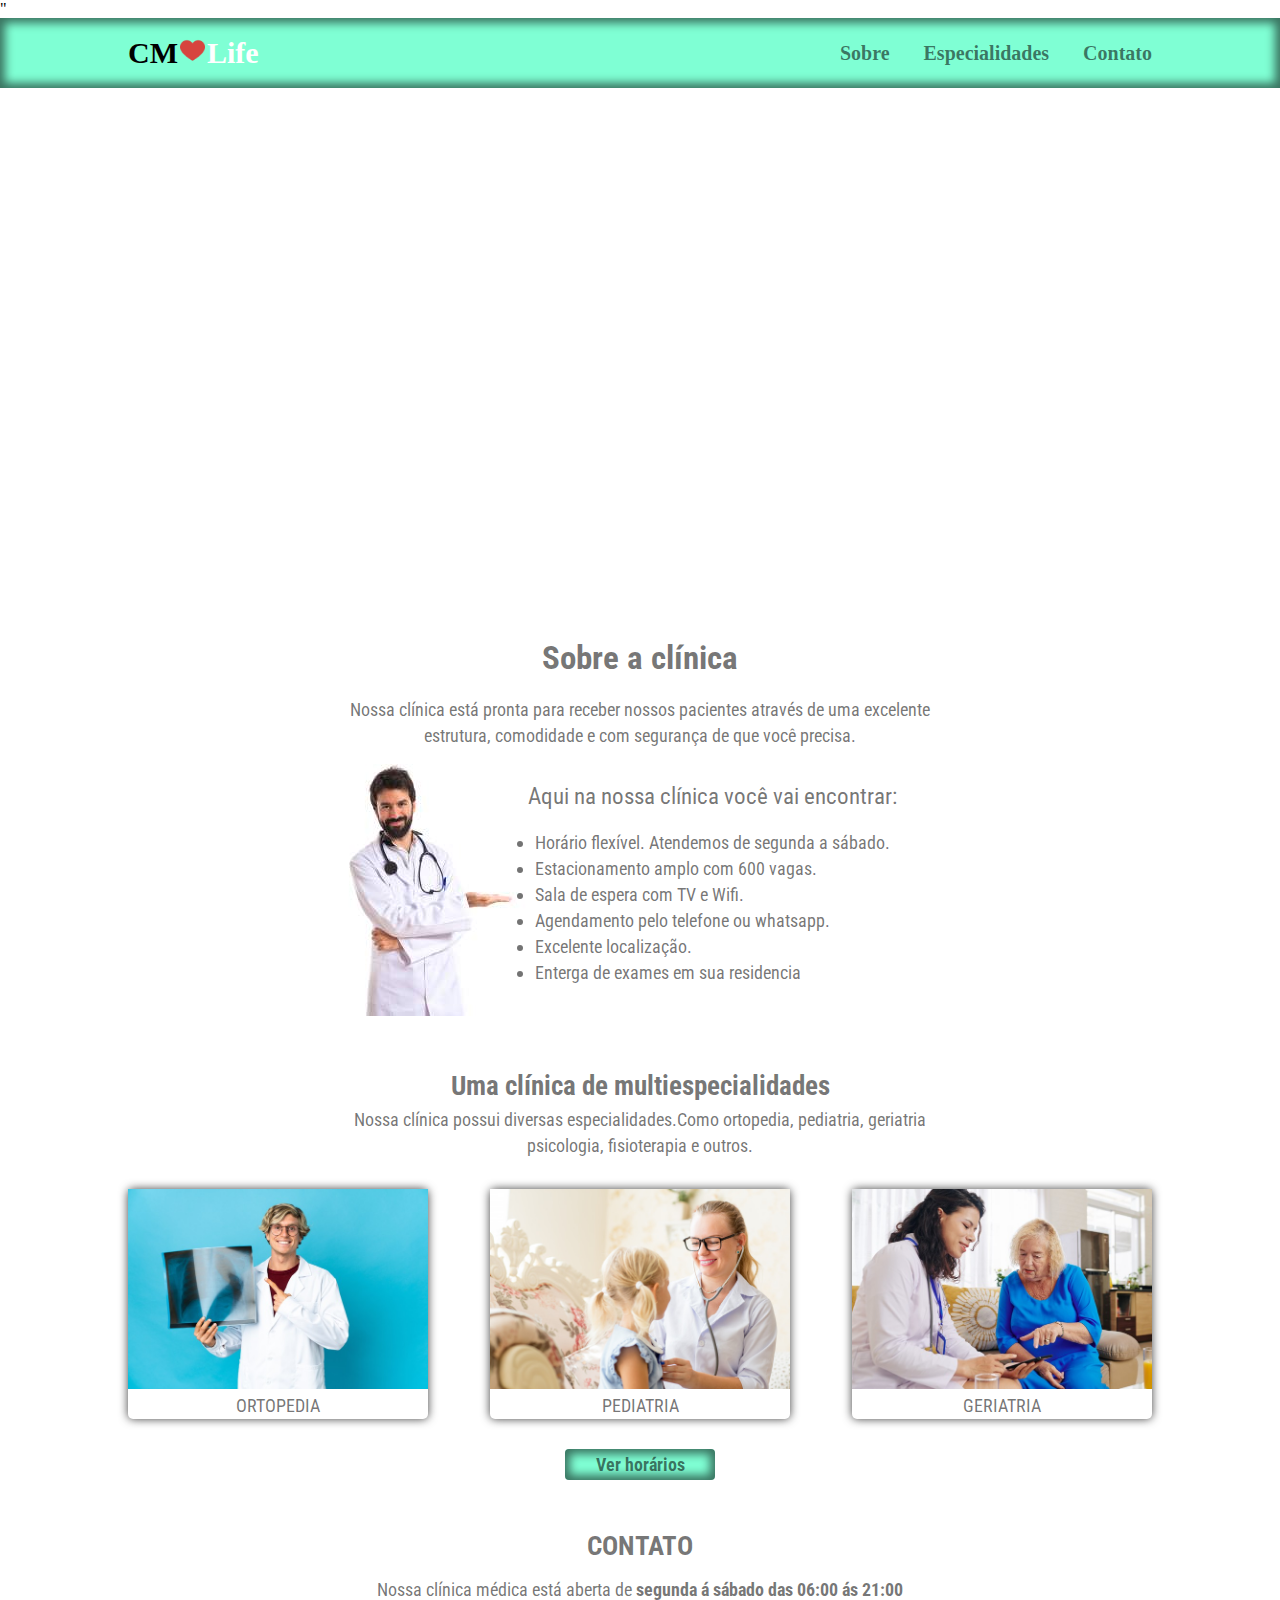
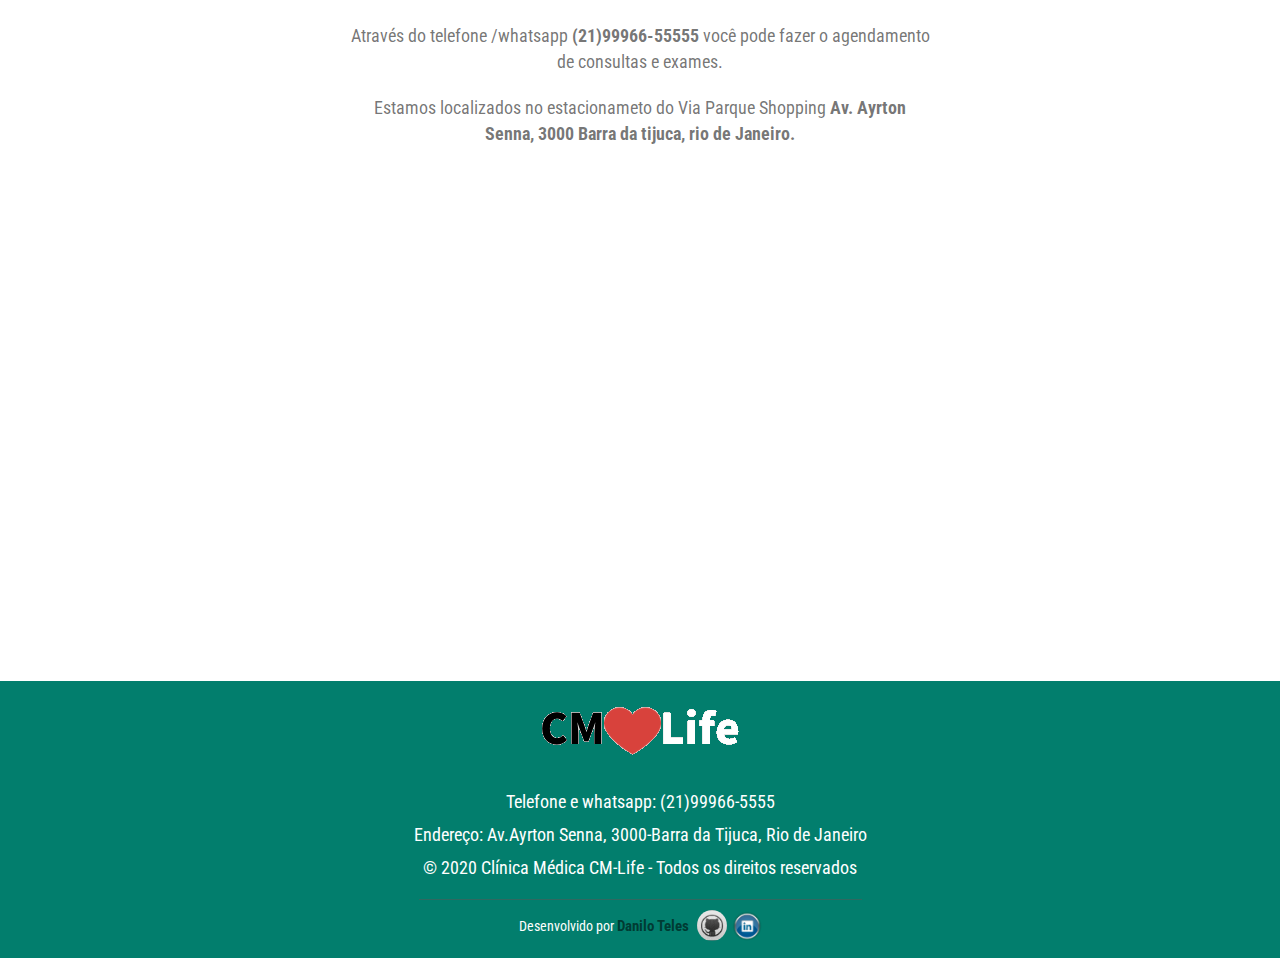
==== index.html @ 03bdfcd8 "end" ====
<!DOCTYPE html>
<html lang="pt-br">
<head>
    <meta name="descrition" content="CM-Life-Clínica médica ,aqui a gente cuida de você">
    <meta name="robots" content="noindex">
    <meta charset="UTF-8">
    <meta name="viewport" content="width=device-width, initial-scale=1.0">
    <title>CM-life-clínica de especialidades</title>
    <link rel="stylesheet" href="src/css/style.css" type="text/css">
    <link rel="stylesheet" href="src/css/media_style.css" type="text/css">
   "<link rel="preconnect" href="https://fonts.googleapis.com">
   <link rel="preconnect" href="https://fonts.gstatic.com" crossorigin>
   <link rel="preconnect" href="https://fonts.googleapis.com">
<link rel="preconnect" href="https://fonts.gstatic.com" crossorigin>
<link href="https://fonts.googleapis.com/css2?family=Roboto+Condensed&display=swap" rel="stylesheet">
</head>
<body>
    <header>
        <section id="home" class="menu">
            <div class="width-max">
                <div>
                    <a href="#home"><span>CM</span><img src="src/img/logo2.png" alt="Imagem de um coraçao vermelho">Life</a>
                </div>
                <nav class="navegacao">
                    <a href="#sobre">Sobre</a>
                    <a href="#especialidades">Especialidades</a>
                    <a href="#contato">Contato</a>
                </nav>
            </div>    
        </section>
    </header>
    <main>
        <section class="banner">
            <div class="titulo">
                <h1>Clínica Médica Life<br> Aqui a gente cuida de você</h1>
            </div>
        </section>
        <section id="sobre">
            <div class="width-max-conteudo">
                <div>
                    <h2>Sobre a clínica</h2>
                    <p>Nossa clínica está pronta para receber nossos pacientes através de uma excelente
                       estrutura, comodidade e com segurança de que você precisa.</p>
                </div>
                <div class="row">
                    <div class="row-1">
                        <img src="src/img/medico.jpg" alt="Imagem de um medico">    
                    </div>
                    <div class="row-2" >
                            <p><span>Aqui na nossa clínica você vai encontrar:</span></p>
                            <ul>
                                <li>Horário flexível. Atendemos de segunda a sábado.</li>
                                <li>Estacionamento amplo com 600 vagas.</li>
                                <li>Sala de espera com TV e Wifi.</li>
                                <li>Agendamento pelo telefone ou whatsapp.</li>
                                <li>Excelente localização.</li>
                                <li>Enterga de exames em sua residencia</li>
                            </ul>    
                     </div>
                </div>   
            </div>    
        </section>
        <section id="especialidades">
            <div class="width-max-conteudo">
                <div>
                    <h3>Uma clínica de multiespecialidades</h3>
                    <p>Nossa clínica possui diversas especialidades.Como ortopedia, pediatria, geriatria
                    psicologia, fisioterapia e outros. </p>
                </div>        
            </div>    
            <div class="galeria">   
                <div class="card">
                    <img src="src/img/ortopedia1.png" alt="imagem de um medico ortopedista">
                    <p>ORTOPEDIA</p>
                </div>
                <div class="card">
                     <img src="src/img/pediatra.png" alt="imagem de um medico pediatra">
                      <p>PEDIATRIA</p>
                </div>
                <div class="card">
                     <img src="src/img/geriatra.png" alt="imagem de um medico geriatra">
                    <p>Geriatria</p>
                </div>
            </div>
            <div class="link-horario">
                <a href="especialidades.html">Ver horários</a>
            </div>
        </section>
        <section id="contato">
            <div class="width-max-conteudo">
                <div class="contato">
                    <h3>CONTATO</h3>
                    <P>Nossa clínica médica está aberta de <span>segunda á sábado das 06:00 ás 21:00</span></P>
                    <p>Através do telefone /whatsapp <span>(21)99966-55555</span> você pode fazer o 
                       agendamento de consultas e exames.</p>
                    <p>Estamos localizados no estacionameto do Via Parque Shopping <span>Av. Ayrton Senna, 3000
                       Barra da tijuca, rio de Janeiro.</span> 
                     </p>
                </div>
                <div>
                    <iframe src="https://www.google.com/maps/embed?pb=!1m18!1m12!1m3!1d7346.254844548052!2d-43.364712467659004!3d-22.98234139602229!2m3!1f0!2f0!3f0!3m2!1i1024!2i768!4f13.1!3m3!1m2!1s0x9bda2ed54ec2e1%3A0x4431d262cad1d163!2sAv.%20Ayrton%20Senna%2C%203000%20-%20Barra%20da%20Tijuca%2C%20Rio%20de%20Janeiro%20-%20RJ%2C%2022775-904!5e0!3m2!1spt-BR!2sbr!4v1642532754862!5m2!1spt-BR!2sbr" width="" height="450" style="border:0;" allowfullscreen="" loading="lazy">
                    </iframe>
                </div>
            </div>
        </section>
    </main>
    <footer>
        <div>
            <img src="src/img/logo.png" alt="logomarca da clínica CM-Life">
        </div>
        <div>
            <p>Telefone e whatsapp: (21)99966-5555</p>
            <P>Endereço: Av.Ayrton Senna, 3000-Barra da Tijuca, Rio de Janeiro</P>
            <p>&copy; 2020 Clínica Médica CM-Life - Todos os direitos reservados</p>
        </div>
        <div class="desenvolvido">
            <p>Desenvolvido por <span> Danilo Teles</span> <a href=><img src="src/img/logos/github.png" alt="logomarca do github"></a><a href=""><img src="src/img/logos/linkedin (1).png" alt="logomarca do linkedin"></a></p>
             
        </div> 
    </footer>
</body>
</html>
---- src/css/style.css ----
*{
    margin: 0;
    padding: 0;
    box-sizing: border-box;
}

main, footer{
    font-family: 'Roboto Condensed', sans-serif;
    color: #0000008c;
}
.menu{
    box-shadow: 0 0 10px 5px #0000008c inset;
    background-color: rgb(127,255,212);
}
.menu img{
    width: 25px;
    margin: 0 2px;
    
}
.width-max div a{
    text-decoration: none;
    font-size: 30px;
    font-weight: bold;
    color: #ffffff;
}
.width-max div span{
    color: black;
}
.width-max{
    max-width: 1024px;
    margin: 0 auto;
    display: flex;
    justify-content: space-between;
    align-items: center;
    height: 70px;
}
.navegacao a{
    text-decoration: none;
    color: #0000008c;
    font-size:20px ;
    font-weight: 900;
    margin-left: 30px;
    
}
.navegacao a:hover, .link-horario a:hover, .width-max div a:hover {
    color: #fff;
    text-shadow: 0px 0px 20px  #ff0505;
}
.titulo{
    background-image: url('../img/recepcao.png');
    background-size: cover;
    width: 100%;
    height: 500px;
    display: flex;
    align-items: center;
    
}
.titulo h1{
   color: #fff;
   font-weight: normal;
   font-size: 45px;
   margin-left: 120px;

}
.width-max-conteudo, .galeria, footer div{
    max-width: 1024px;
    margin: 0 auto;
    
    
}
.width-max-conteudo div:first-of-type{
    max-width: 800px;
    margin: 0 auto;
    text-align: center;
} 
p, ul{
    font-size: 18px;
    margin: 0 100px;
    line-height: 26px;
   text-align: center; 
}
ul{
    text-align: justify;
}
.row{
    max-width: 700px;
    margin: 15px auto 50px;
    display: flex;
    flex-direction: row;
    justify-content: space-around;
    
    
}
.row-1{
    width: 20%;
    padding-left: 40px;
    
}
.row-2 p{
    font-size: 23px;
    margin: 20px 0;
    text-align: center;
    font-weight: normal;
}
.row-2  p span{
    font-weight: normal;
}
.galeria{
    display: flex;
    flex-direction:row;
    justify-content:space-between ;
    margin:30px auto;


}
.card{
    width:  300px;
    border-radius: 5px;
    box-shadow: 0 0 10px rgb(65, 64, 64);
    text-transform: uppercase;
}
.card img{
    width: 100%;
    
}
.link-horario{
    text-align: center;
    padding: 5px 10px;
    background-color: rgb(127,255,212) ;
    box-shadow: 0 0 10px 5px #0000008c inset;
    width: 150px;
    margin: 20px auto;
    border-radius: 4px;
}
.link-horario a{
    color: #0000008c;
    text-decoration: none;
    font-weight: bold;
    font-size: 18px;
}

.width-max-conteudo span, footer span{
    font-weight: bold;
}
.contato p{
   padding: 10px;
}
.contato{
    margin-bottom: 50px;
}
iframe{
    max-width: 1024px;
    width: 100%;
    margin: 20px 0 50px;
}
footer{
    background-color:rgb(2, 126, 109) ;
    
}
footer{
    display: flex;
    flex-direction: column;
}

footer p{
    color: #fff;
    line-height: 33px;
}
.desenvolvido {
    display: flex;
    margin: 15px auto;
    border-top: 1px solid #5756568c;
    padding-top:10px ;
    
}
.desenvolvido p{
    font-size: 14px;
}
.desenvolvido img{
    width: 30px;
    border-radius: 50%;
    margin:0 0 -10px 5px;
    
}
.desenvolvido span{
    color: #0000008c;
    font-size: 15px;
}
.desenvolvido img:hover{
    box-shadow: 0 0 10px 1px yellow;
}
h2{
    font-size: 33px;
    margin: 50px 0 20px;
}
h3{
    margin: 50px auto 5px;
    font-size: 27px;
}
---- src/css/media_style.css ----
@media (max-width:425px){
    .width-max{
        display: flex;
        flex-direction: column;
        padding: 10px 0;
        height: 80px;
    }.navegacao{
        border-top: 1px solid #0000008c;
        padding-top: 5px;
    }
    .navegacao a{
        font-weight: 900;
    }
    .titulo h1{
        font-size:30px ;
        margin-left: 0;
    }
    .titulo{
        max-width: 425px;
        height: 200px;
    }
   .row-1{
    display: none;
   } 
   p, ul{
    font-size: 20px;
    margin:0 10px
   }
   .galeria{
    display: flex;
    flex-direction: column;
   }
   .card{
    width: 100%;
    margin-bottom: 20px;
    flex-grow: 1;
   }
   .link-horario a{
    font-size: 20px;
    font-weight: 900;
   }
   iframe{
    max-width: 425px;
    width: 100%;
   }
   .width-max-conteudo div:first-of-type{
    width: 100%;
   }
   .desenvolvido p{
    font-size: 18px;
}
.desenvolvido span{
    font-weight: bolder;
    font-size: 20px;
}
} 


@media (min-width:426px)
    and (max-width: 768px){
    .nav{
        padding-right: 5px;
    }
    .navegacao a{
        font-size: 25px;
    }
    .titulo h1{
        font-size:40px ;
        margin-left: 0;
    }
    .titulo{
        max-width: 768px;
        height: 300px;
    }
    .row-1{
    display: none;
   } 
    p, ul{
    font-size: 20px;
   }
   .galeria{
    flex-wrap: wrap;
    }
    .card{
        margin: 20px 5px;
        flex-grow: 1;

    }
    .link-horario a{
        font-size: 23px;
        font-weight: 900;
}
}

@media (min-width:769px)
  and  (max-width:1024px){
    .navegacao a{
        font-size: 25px;
    }
    .titulo{
        max-width: 1024px;
        height: 400px;
    }
    p, ul{
    font-size: 20px;
   }
   .galeria{
    flex-wrap: wrap;
    }
    .card{
        margin: 20px 5px;
        flex-grow: 1;

    }
    .link-horario a{
        font-size: 23px;
        font-weight: 900;
}
}
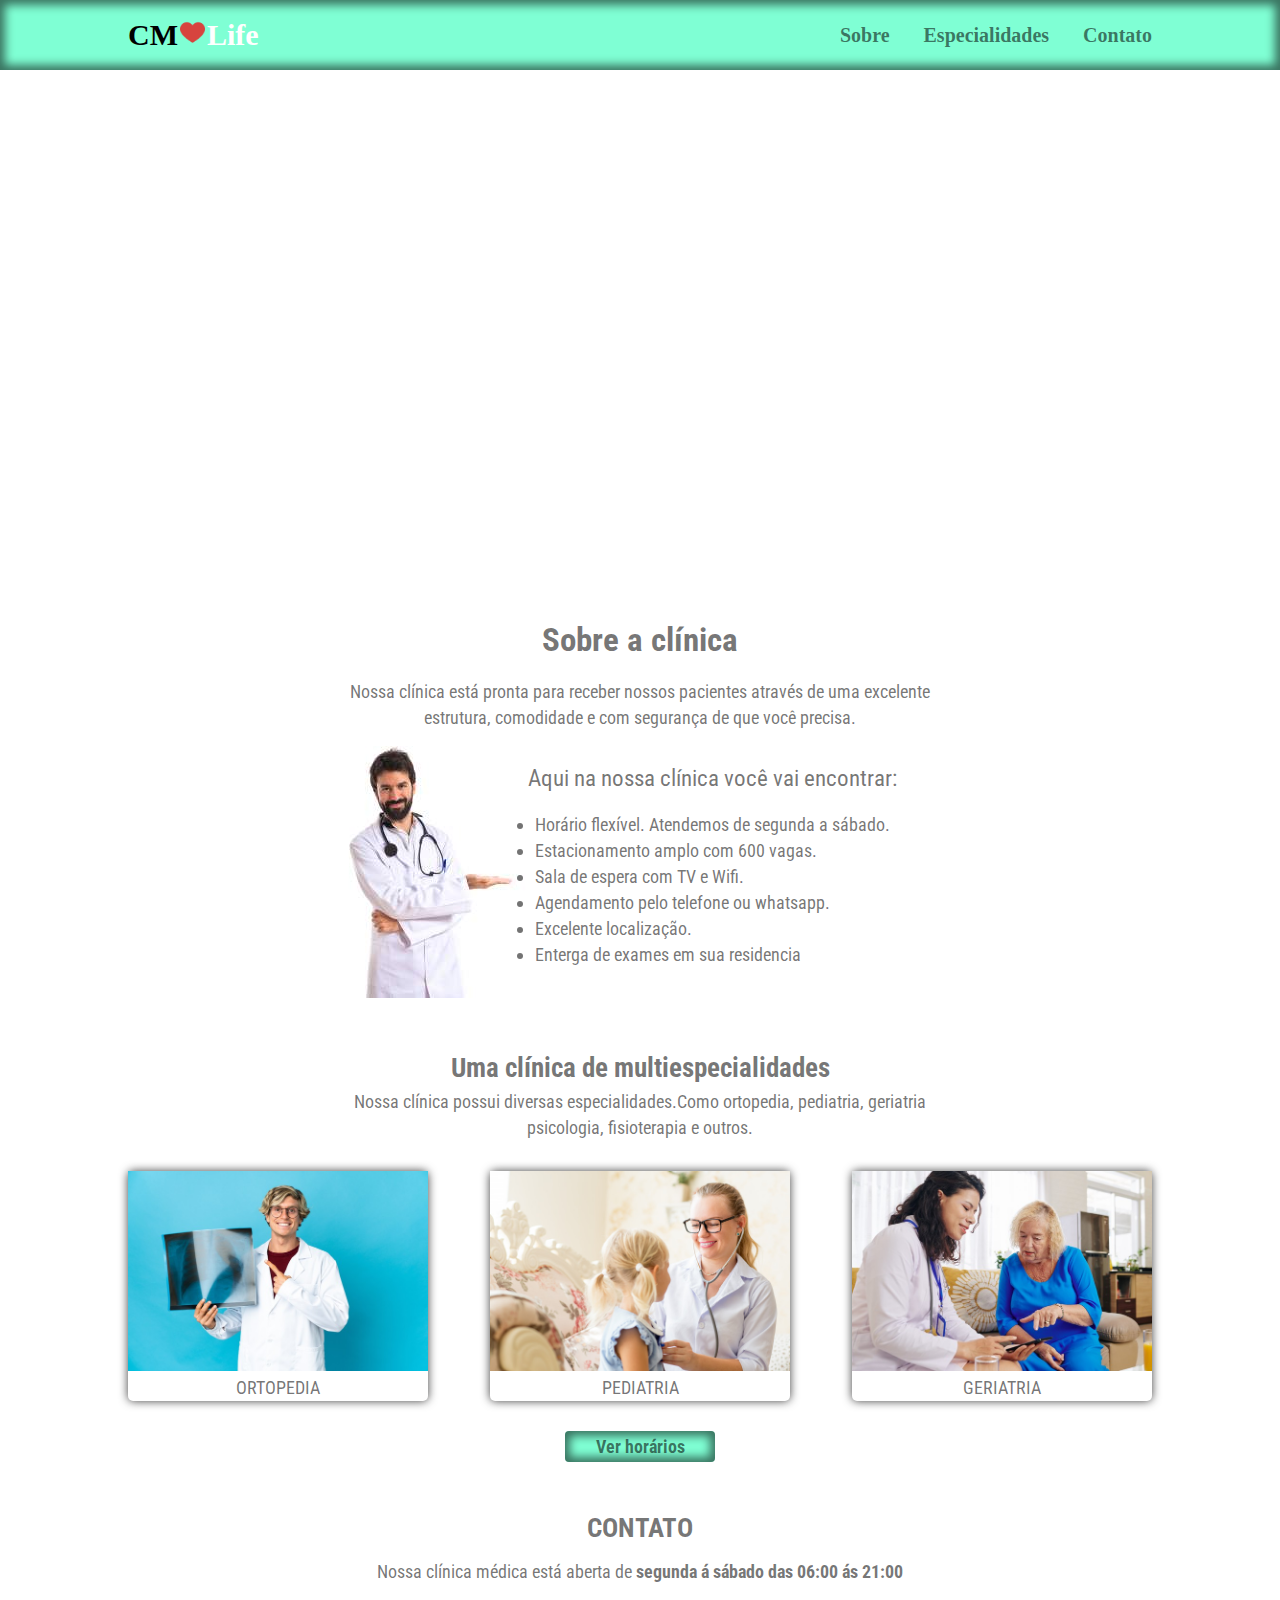
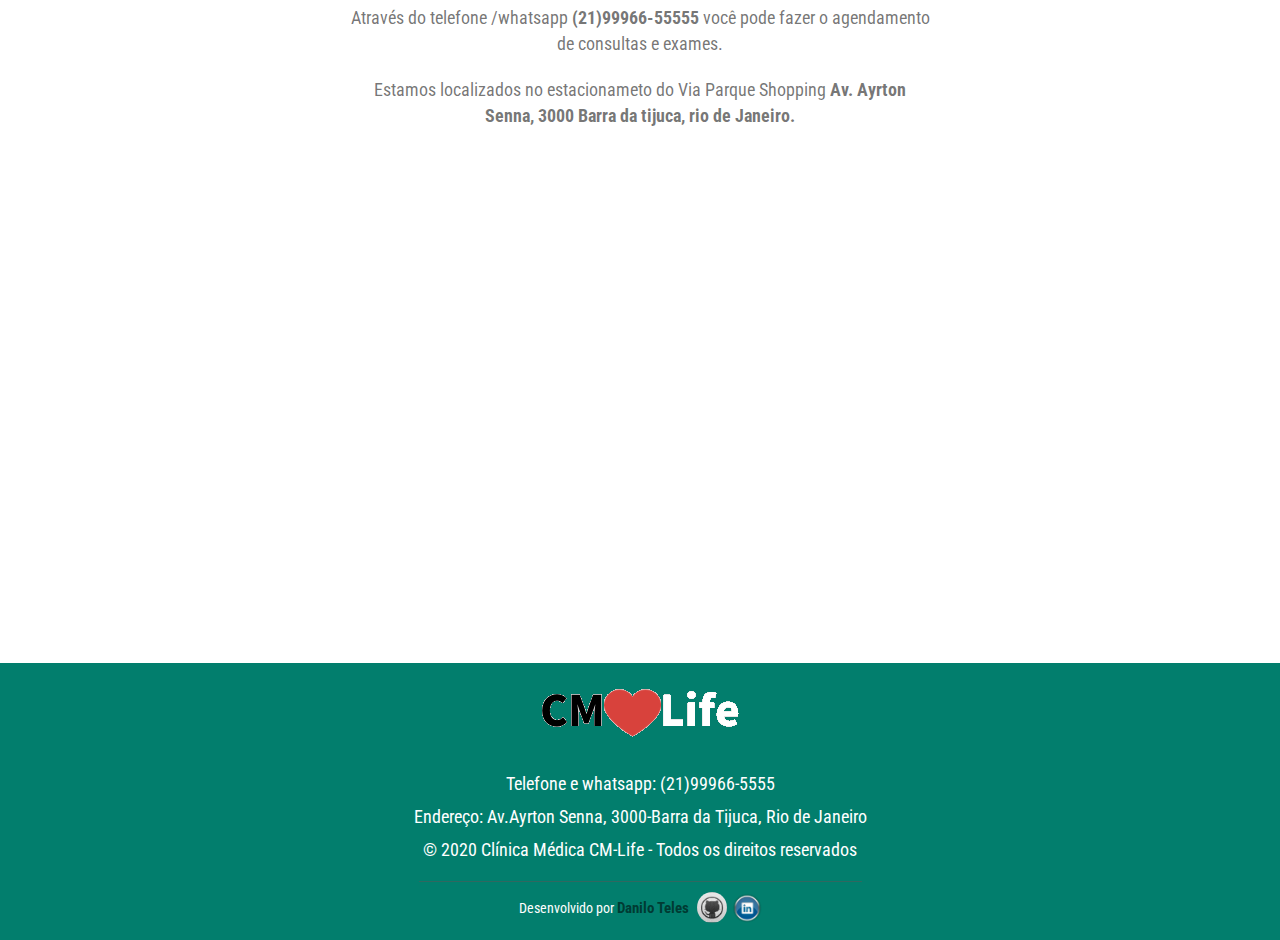
==== commit 8afd9e49: "indexando.index" ====
--- a/index.html
+++ b/index.html
@@ -8,11 +8,11 @@
     <title>CM-life-clínica de especialidades</title>
     <link rel="stylesheet" href="src/css/style.css" type="text/css">
     <link rel="stylesheet" href="src/css/media_style.css" type="text/css">
-   "<link rel="preconnect" href="https://fonts.googleapis.com">
-   <link rel="preconnect" href="https://fonts.gstatic.com" crossorigin>
+    <link rel="preconnect" href="https://fonts.googleapis.com">
+    <link rel="preconnect" href="https://fonts.gstatic.com" crossorigin>
    <link rel="preconnect" href="https://fonts.googleapis.com">
-<link rel="preconnect" href="https://fonts.gstatic.com" crossorigin>
-<link href="https://fonts.googleapis.com/css2?family=Roboto+Condensed&display=swap" rel="stylesheet">
+    <link rel="preconnect" href="https://fonts.gstatic.com" crossorigin>
+    <link href="https://fonts.googleapis.com/css2?family=Roboto+Condensed&display=swap" rel="stylesheet">
 </head>
 <body>
     <header>
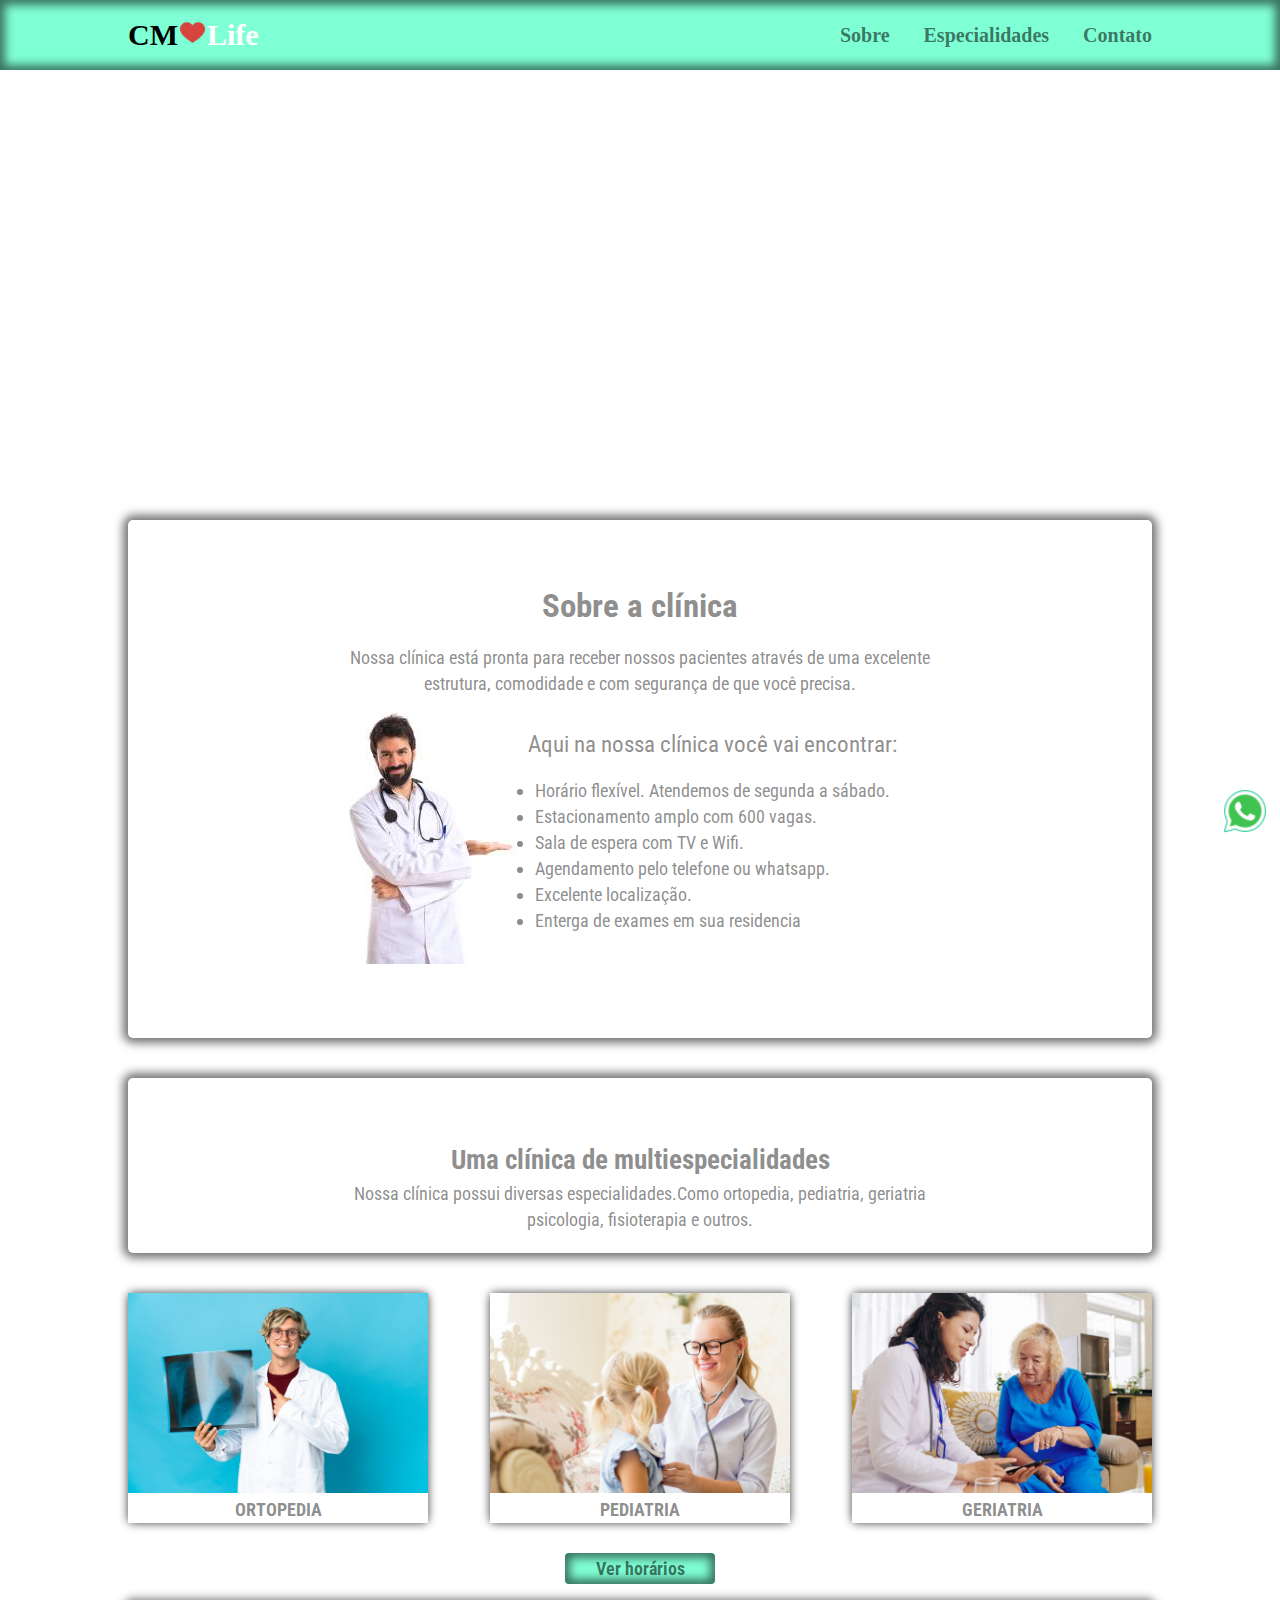
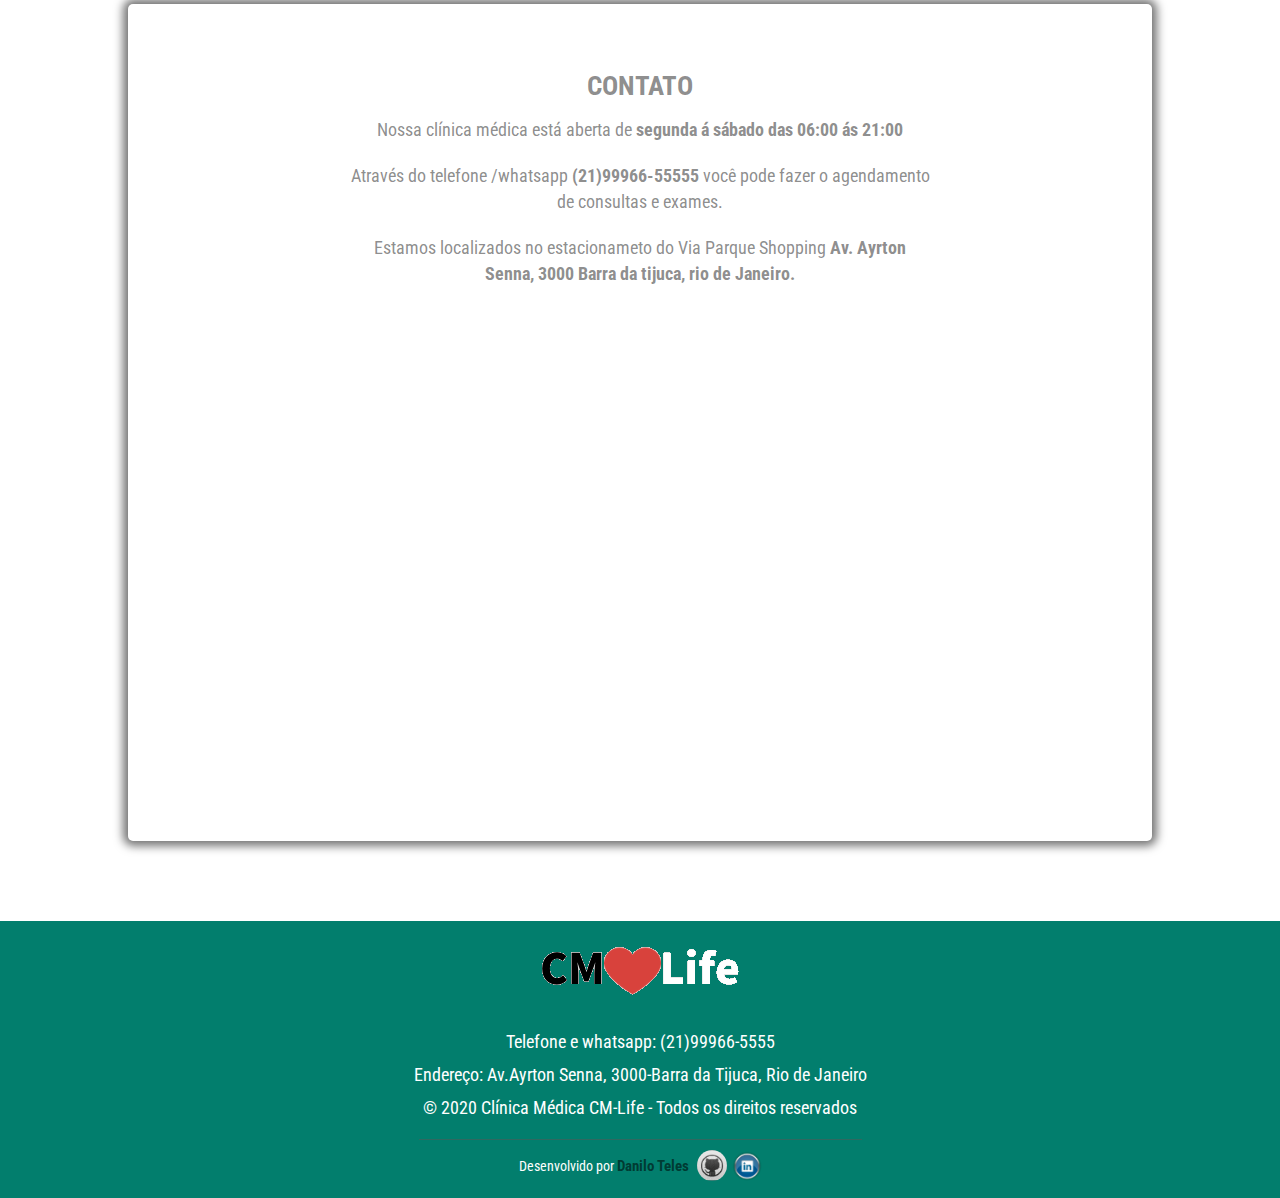
==== commit 7c135cc9: "background_button_whats_add" ====
--- a/index.html
+++ b/index.html
@@ -10,7 +10,7 @@
     <link rel="stylesheet" href="src/css/media_style.css" type="text/css">
     <link rel="preconnect" href="https://fonts.googleapis.com">
     <link rel="preconnect" href="https://fonts.gstatic.com" crossorigin>
-   <link rel="preconnect" href="https://fonts.googleapis.com">
+    <link rel="preconnect" href="https://fonts.googleapis.com">
     <link rel="preconnect" href="https://fonts.gstatic.com" crossorigin>
     <link href="https://fonts.googleapis.com/css2?family=Roboto+Condensed&display=swap" rel="stylesheet">
 </head>
@@ -101,6 +101,10 @@
                     <iframe src="https://www.google.com/maps/embed?pb=!1m18!1m12!1m3!1d7346.254844548052!2d-43.364712467659004!3d-22.98234139602229!2m3!1f0!2f0!3f0!3m2!1i1024!2i768!4f13.1!3m3!1m2!1s0x9bda2ed54ec2e1%3A0x4431d262cad1d163!2sAv.%20Ayrton%20Senna%2C%203000%20-%20Barra%20da%20Tijuca%2C%20Rio%20de%20Janeiro%20-%20RJ%2C%2022775-904!5e0!3m2!1spt-BR!2sbr!4v1642532754862!5m2!1spt-BR!2sbr" width="" height="450" style="border:0;" allowfullscreen="" loading="lazy">
                     </iframe>
                 </div>
+                
+            </div>
+            <div class="whats">
+                <a title="Fale conosoco e faça seu agendamento" href="https://wa.me/5562993693275"><img src="src/img/icons8-whatsapp-48.png" alt=""></a>
             </div>
         </section>
     </main>
@@ -114,7 +118,7 @@
             <p>&copy; 2020 Clínica Médica CM-Life - Todos os direitos reservados</p>
         </div>
         <div class="desenvolvido">
-            <p>Desenvolvido por <span> Danilo Teles</span> <a href=><img src="src/img/logos/github.png" alt="logomarca do github"></a><a href=""><img src="src/img/logos/linkedin (1).png" alt="logomarca do linkedin"></a></p>
+            <p>Desenvolvido por <span> Danilo Teles</span> <a title="Redes sociais desenvolvedor" href=><img src="src/img/logos/github.png" alt="logomarca do github"></a><a title="Redes sociais desenvolvedor" href=""><img src="src/img/logos/linkedin (1).png" alt="logomarca do linkedin"></a></p>
              
         </div> 
     </footer>
--- a/src/css/style.css
+++ b/src/css/style.css
@@ -6,7 +6,20 @@
 
 main, footer{
     font-family: 'Roboto Condensed', sans-serif;
-    color: #0000008c;
+    color: #2d2d2d8c;
+   
+
+}
+main{
+    background-image: url('../img/photos_2022_3_21_fst_aged-paper-splattered.jpg');
+    background-position: center;
+    background-size: contain;
+    padding-bottom: 40px;
+}
+header section{
+    position: fixed;
+    z-index: 1;
+    width: 100%;
 }
 .menu{
     box-shadow: 0 0 10px 5px #0000008c inset;
@@ -15,6 +28,7 @@
 .menu img{
     width: 25px;
     margin: 0 2px;
+    
     
 }
 .width-max div a{
@@ -67,6 +81,15 @@
     margin: 0 auto;
     
     
+}
+.width-max-conteudo{
+    background-color: #fff;
+    box-shadow: 0 0 10px 5px #0000008c;
+    border: none;
+    border-radius: 5px;
+    padding: 16px 0px 20px;
+    margin: 20px auto 40px;
+
 }
 .width-max-conteudo div:first-of-type{
     max-width: 800px;
@@ -119,9 +142,16 @@
     box-shadow: 0 0 10px rgb(65, 64, 64);
     text-transform: uppercase;
 }
+.card p{
+    background-color: #fff;
+    width: 100%;
+    margin: 0 auto;
+    font-weight: bold;
+}
 .card img{
     width: 100%;
-    
+   
+      
 }
 .link-horario{
     text-align: center;
@@ -153,6 +183,25 @@
     width: 100%;
     margin: 20px 0 50px;
 }
+.whats{
+    position: fixed;
+    bottom: 60px;
+    right: 10px;
+    
+}
+@keyframes pulso{
+    0%{scale: 1.2;
+
+
+    }
+    100%{scale: 1.0;
+
+    }
+}
+.whats img{
+    width: 50px; 
+    animation: 1s alternate-reverse infinite pulso;
+}
 footer{
     background-color:rgb(2, 126, 109) ;
     
--- a/src/css/media_style.css
+++ b/src/css/media_style.css
@@ -11,20 +11,26 @@
     .navegacao a{
         font-weight: 900;
     }
+    main{
+        background-color: rgb(216, 214, 214);
+        background-image: none;
+    }
     .titulo h1{
         font-size:30px ;
         margin-left: 0;
     }
     .titulo{
         max-width: 425px;
-        height: 200px;
+        height: 300px;
     }
    .row-1{
     display: none;
    } 
    p, ul{
     font-size: 20px;
-    margin:0 10px
+    margin:0 10px;
+    list-style: none;
+    
    }
    .galeria{
     display: flex;
@@ -43,8 +49,11 @@
     max-width: 425px;
     width: 100%;
    }
+   .width-max-conteudo{
+    width: 90%;
+   }
    .width-max-conteudo div:first-of-type{
-    width: 100%;
+    width: 90%;
    }
    .desenvolvido p{
     font-size: 18px;
@@ -58,11 +67,18 @@
 
 @media (min-width:426px)
     and (max-width: 768px){
-    .nav{
+    main{
+        background-color: rgb(216, 214, 214);
+        background-image: none;
+    }
+     .nav{
         padding-right: 5px;
     }
     .navegacao a{
         font-size: 25px;
+    }
+    .width-max-conteudo{
+        width: 90%;
     }
     .titulo h1{
         font-size:40px ;
@@ -101,6 +117,9 @@
         max-width: 1024px;
         height: 400px;
     }
+    .width-max-conteudo{
+        width: 90%;
+    }
     p, ul{
     font-size: 20px;
    }
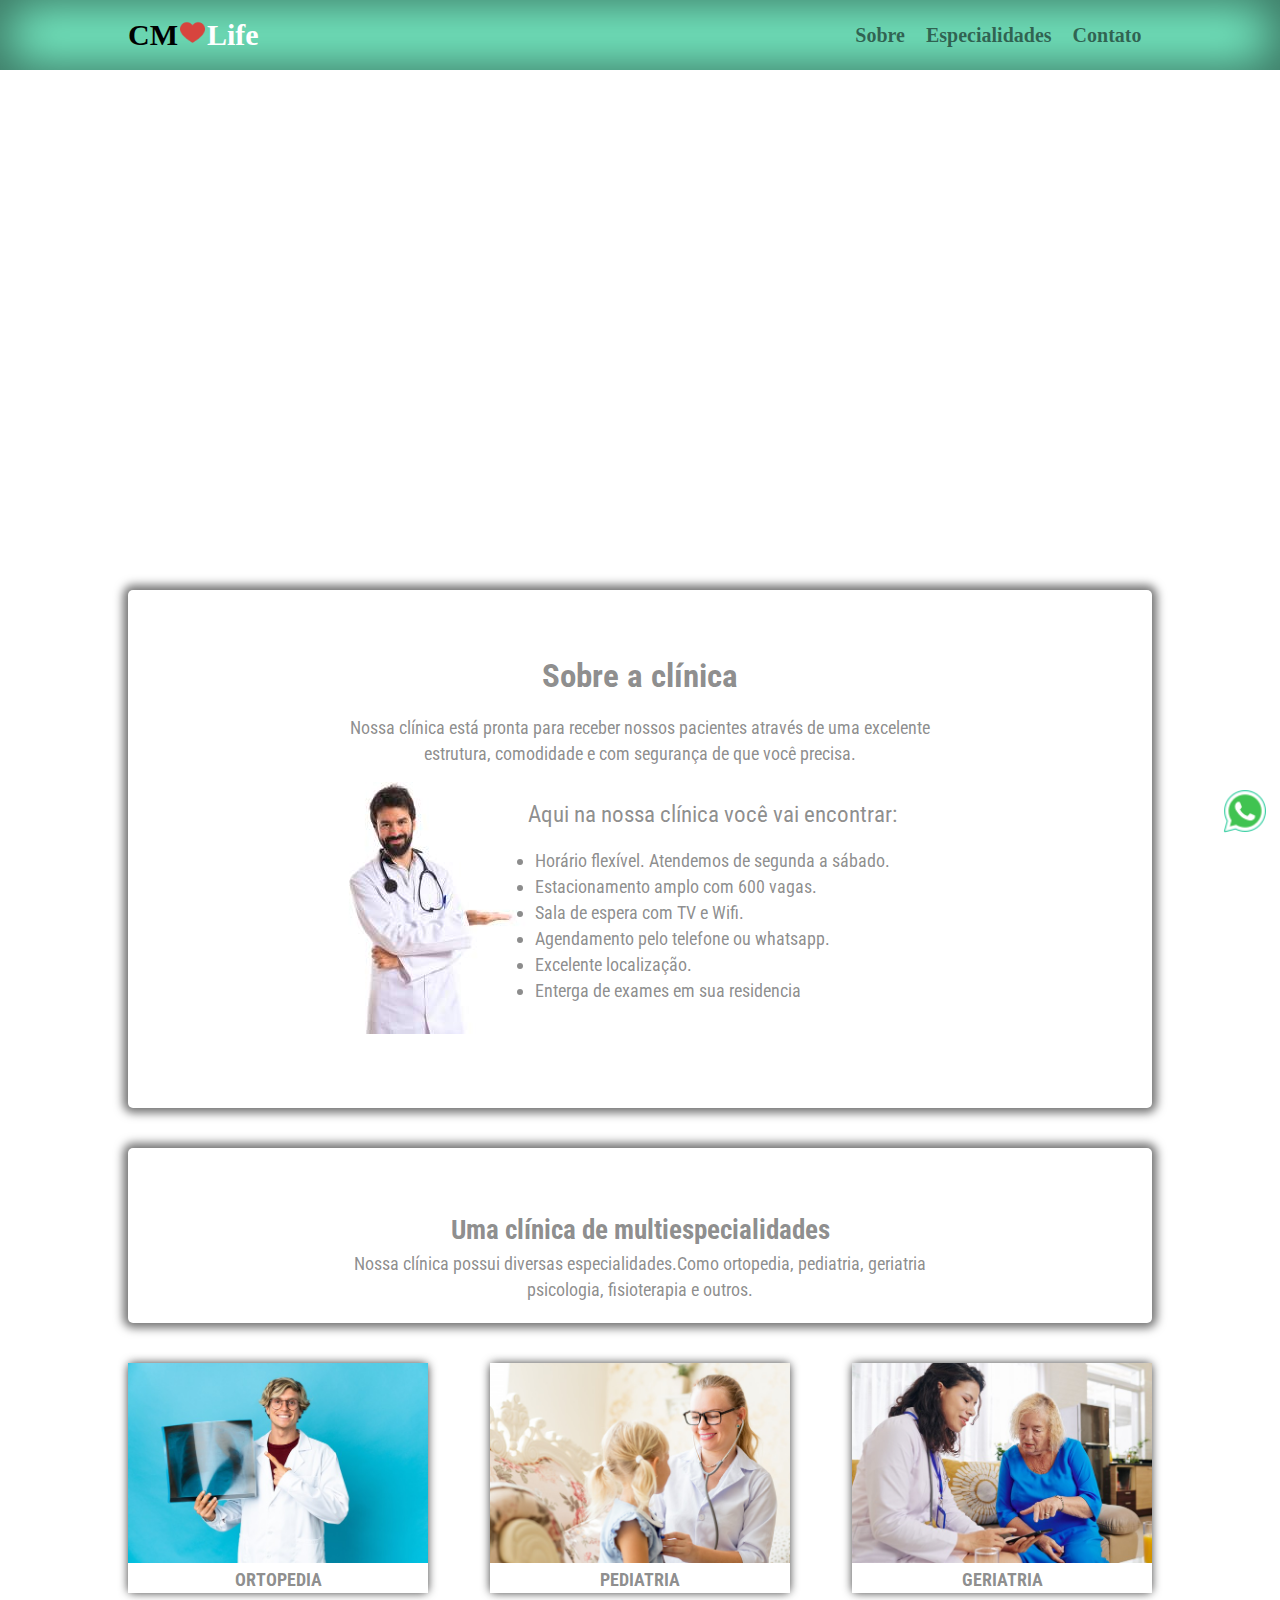
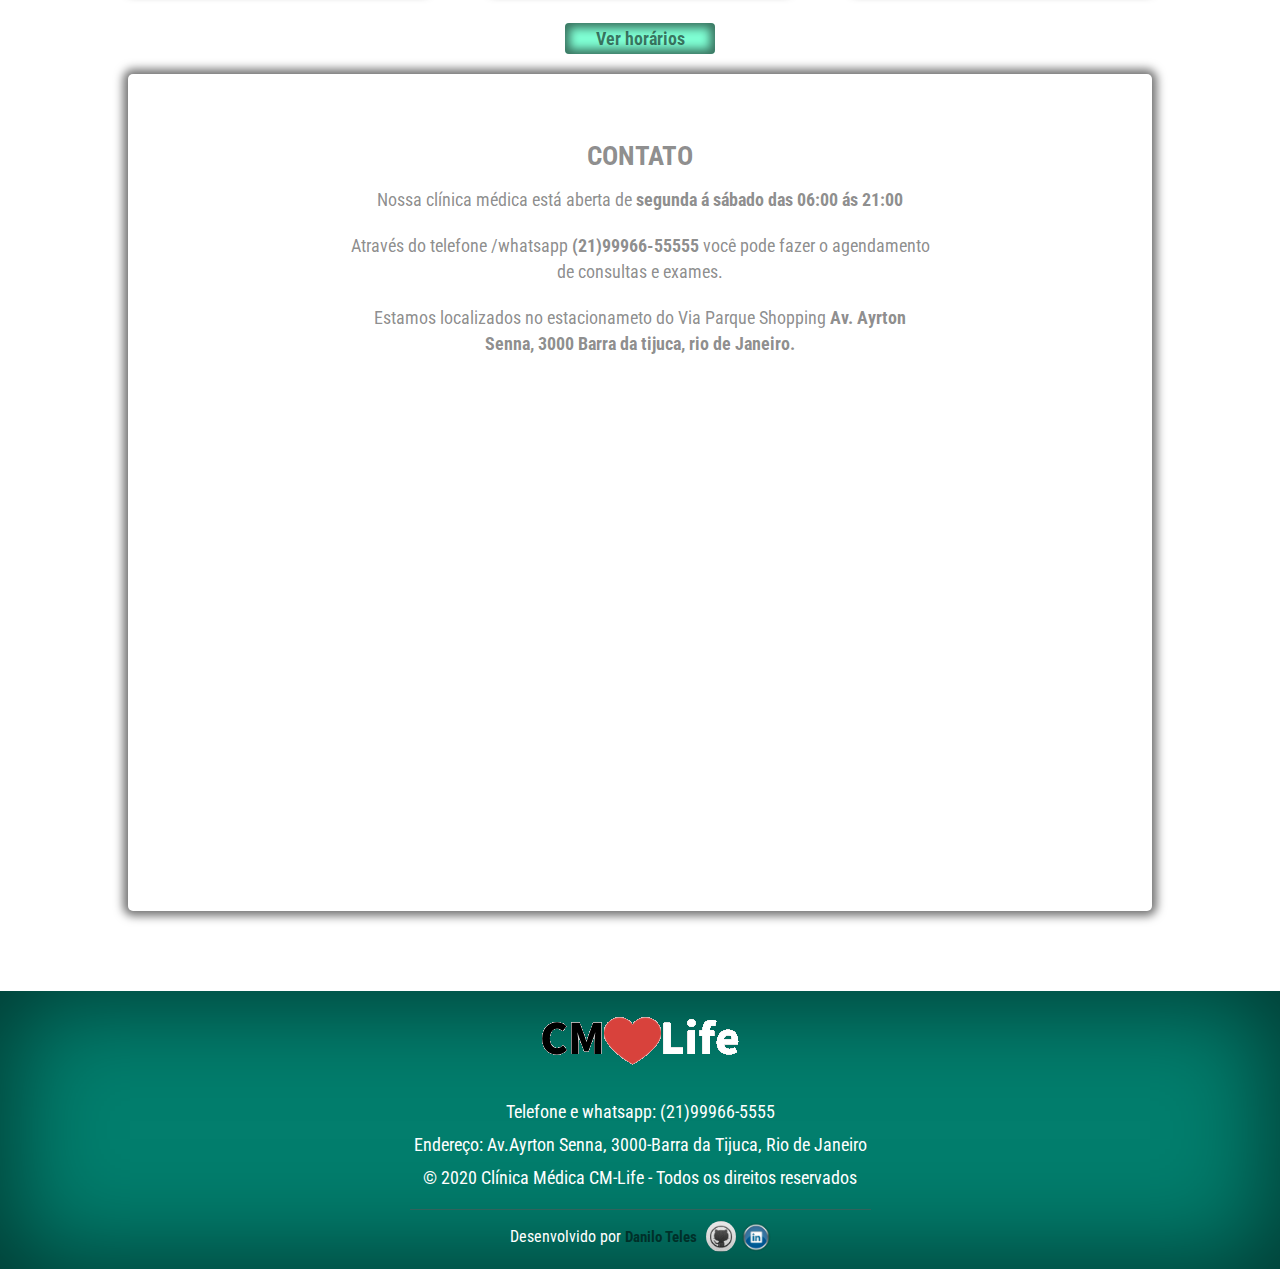
==== commit 5a421f6b: "correcao_medias" ====
--- a/index.html
+++ b/index.html
@@ -2,7 +2,6 @@
 <html lang="pt-br">
 <head>
     <meta name="descrition" content="CM-Life-Clínica médica ,aqui a gente cuida de você">
-    <meta name="robots" content="noindex">
     <meta charset="UTF-8">
     <meta name="viewport" content="width=device-width, initial-scale=1.0">
     <title>CM-life-clínica de especialidades</title>
@@ -98,13 +97,13 @@
                      </p>
                 </div>
                 <div>
-                    <iframe src="https://www.google.com/maps/embed?pb=!1m18!1m12!1m3!1d7346.254844548052!2d-43.364712467659004!3d-22.98234139602229!2m3!1f0!2f0!3f0!3m2!1i1024!2i768!4f13.1!3m3!1m2!1s0x9bda2ed54ec2e1%3A0x4431d262cad1d163!2sAv.%20Ayrton%20Senna%2C%203000%20-%20Barra%20da%20Tijuca%2C%20Rio%20de%20Janeiro%20-%20RJ%2C%2022775-904!5e0!3m2!1spt-BR!2sbr!4v1642532754862!5m2!1spt-BR!2sbr" width="" height="450" style="border:0;" allowfullscreen="" loading="lazy">
+                    <iframe src="https://www.google.com/maps/embed?pb=!1m18!1m12!1m3!1d7346.254844548052!2d-43.364712467659004!3d-22.98234139602229!2m3!1f0!2f0!3f0!3m2!1i1024!2i768!4f13.1!3m3!1m2!1s0x9bda2ed54ec2e1%3A0x4431d262cad1d163!2sAv.%20Ayrton%20Senna%2C%203000%20-%20Barra%20da%20Tijuca%2C%20Rio%20de%20Janeiro%20-%20RJ%2C%2022775-904!5e0!3m2!1spt-BR!2sbr!4v1642532754862!5m2!1spt-BR!2sbr" width="" height="450" style="border: 0;" allowfullscreen="" loading="lazy">
                     </iframe>
                 </div>
                 
             </div>
             <div class="whats">
-                <a title="Fale conosoco e faça seu agendamento" href="https://wa.me/5562993693275"><img src="src/img/icons8-whatsapp-48.png" alt=""></a>
+                <a title="Fale conosco e faça seu agendamento" href="https://wa.me/5562993693275"><img src="src/img/icons8-whatsapp-48.png" alt=""></a>
             </div>
         </section>
     </main>
--- a/src/css/style.css
+++ b/src/css/style.css
@@ -2,13 +2,11 @@
     margin: 0;
     padding: 0;
     box-sizing: border-box;
-}
-
+    scroll-behavior: smooth;
+}
 main, footer{
     font-family: 'Roboto Condensed', sans-serif;
     color: #2d2d2d8c;
-   
-
 }
 main{
     background-image: url('../img/photos_2022_3_21_fst_aged-paper-splattered.jpg');
@@ -16,20 +14,14 @@
     background-size: contain;
     padding-bottom: 40px;
 }
-header section{
-    position: fixed;
-    z-index: 1;
-    width: 100%;
-}
 .menu{
-    box-shadow: 0 0 10px 5px #0000008c inset;
+    box-shadow: 0 0 50px 10px #0000008c inset;
     background-color: rgb(127,255,212);
+    width: 100%;
 }
 .menu img{
     width: 25px;
-    margin: 0 2px;
-    
-    
+    margin: 0 2px;   
 }
 .width-max div a{
     text-decoration: none;
@@ -47,13 +39,18 @@
     justify-content: space-between;
     align-items: center;
     height: 70px;
+}
+.navegacao{
+    display: flex;
+    justify-content: space-around;
+    width: 30%;
 }
 .navegacao a{
     text-decoration: none;
     color: #0000008c;
     font-size:20px ;
     font-weight: 900;
-    margin-left: 30px;
+    
     
 }
 .navegacao a:hover, .link-horario a:hover, .width-max div a:hover {
@@ -78,9 +75,7 @@
 }
 .width-max-conteudo, .galeria, footer div{
     max-width: 1024px;
-    margin: 0 auto;
-    
-    
+    margin: 0 auto;   
 }
 .width-max-conteudo{
     background-color: #fff;
@@ -89,7 +84,6 @@
     border-radius: 5px;
     padding: 16px 0px 20px;
     margin: 20px auto 40px;
-
 }
 .width-max-conteudo div:first-of-type{
     max-width: 800px;
@@ -110,14 +104,11 @@
     margin: 15px auto 50px;
     display: flex;
     flex-direction: row;
-    justify-content: space-around;
-    
-    
+    justify-content: space-around;   
 }
 .row-1{
     width: 20%;
-    padding-left: 40px;
-    
+    padding-left: 40px;    
 }
 .row-2 p{
     font-size: 23px;
@@ -133,8 +124,6 @@
     flex-direction:row;
     justify-content:space-between ;
     margin:30px auto;
-
-
 }
 .card{
     width:  300px;
@@ -149,9 +138,7 @@
     font-weight: bold;
 }
 .card img{
-    width: 100%;
-   
-      
+    width: 100%;     
 }
 .link-horario{
     text-align: center;
@@ -168,7 +155,6 @@
     font-weight: bold;
     font-size: 18px;
 }
-
 .width-max-conteudo span, footer span{
     font-weight: bold;
 }
@@ -186,8 +172,7 @@
 .whats{
     position: fixed;
     bottom: 60px;
-    right: 10px;
-    
+    right: 10px;   
 }
 @keyframes pulso{
     0%{scale: 1.2;
@@ -204,6 +189,7 @@
 }
 footer{
     background-color:rgb(2, 126, 109) ;
+    box-shadow: 0 0 100px 10px #0000008c inset;
     
 }
 footer{
@@ -219,17 +205,15 @@
     display: flex;
     margin: 15px auto;
     border-top: 1px solid #5756568c;
-    padding-top:10px ;
-    
+    padding-top:10px ;   
 }
 .desenvolvido p{
-    font-size: 14px;
+    font-size: 16px;
 }
 .desenvolvido img{
     width: 30px;
     border-radius: 50%;
-    margin:0 0 -10px 5px;
-    
+    margin:0 0 -10px 5px;   
 }
 .desenvolvido span{
     color: #0000008c;
--- a/src/css/media_style.css
+++ b/src/css/media_style.css
@@ -1,27 +1,36 @@
-@media (max-width:425px){
-    .width-max{
+@media (max-width:480px){
+    .menu .width-max{
         display: flex;
         flex-direction: column;
-        padding: 10px 0;
-        height: 80px;
-    }.navegacao{
-        border-top: 1px solid #0000008c;
-        padding-top: 5px;
+        justify-content: center;
+        height:110px;
+
+    }
+    .width-max div, .width-max nav{
+        padding: 5px 0 ;
+    }
+    .width-max .navegacao{
+        width: 100%; 
+        display: flex;
+        justify-content: space-around;
     }
     .navegacao a{
         font-weight: 900;
+        
     }
     main{
         background-color: rgb(216, 214, 214);
         background-image: none;
     }
     .titulo h1{
-        font-size:30px ;
+        font-size:25px ;
         margin-left: 0;
+        margin-top: 50px;
+
     }
     .titulo{
-        max-width: 425px;
-        height: 300px;
+        max-width: 480px;
+        height: 400px;
     }
    .row-1{
     display: none;
@@ -30,24 +39,23 @@
     font-size: 20px;
     margin:0 10px;
     list-style: none;
-    
    }
    .galeria{
     display: flex;
     flex-direction: column;
+    align-items: center;
    }
-   .card{
-    width: 100%;
+   .galeria .card{
     margin-bottom: 20px;
-    flex-grow: 1;
    }
    .link-horario a{
     font-size: 20px;
     font-weight: 900;
    }
    iframe{
-    max-width: 425px;
-    width: 100%;
+    max-width: 480px;
+    width: 40%;
+    
    }
    .width-max-conteudo{
     width: 90%;
@@ -67,18 +75,32 @@
 
 @media (min-width:426px)
     and (max-width: 768px){
-    main{
+    header .menu{
+        max-width: 768px;
+        padding-bottom: 10px;
+    }
+    header .width-max{
+        display: flex;
+        flex-direction: column;
+    }
+     main{
         background-color: rgb(216, 214, 214);
         background-image: none;
     }
      .nav{
         padding-right: 5px;
     }
+    .width-max .navegacao{
+        width: 100%; 
+        display: flex;
+        justify-content: space-around;
+    }
     .navegacao a{
         font-size: 25px;
     }
     .width-max-conteudo{
         width: 90%;
+        max-width: 768px;
     }
     .titulo h1{
         font-size:40px ;
@@ -91,6 +113,10 @@
     .row-1{
     display: none;
    } 
+   .width-max-conteudo  p{
+    width: 90%;
+    margin: 0 auto;
+   }
     p, ul{
     font-size: 20px;
    }
@@ -100,16 +126,27 @@
     .card{
         margin: 20px 5px;
         flex-grow: 1;
-
     }
     .link-horario a{
         font-size: 23px;
         font-weight: 900;
 }
+footer{
+    max-width: 768px;
+}
 }
 
 @media (min-width:769px)
   and  (max-width:1024px){
+    header .width-max{
+        width: 90%;
+        justify-content: space-around;
+    }
+    .navegacao {
+        display: flex;
+        justify-content: space-between;
+        width: 50%;
+    }
     .navegacao a{
         font-size: 25px;
     }
